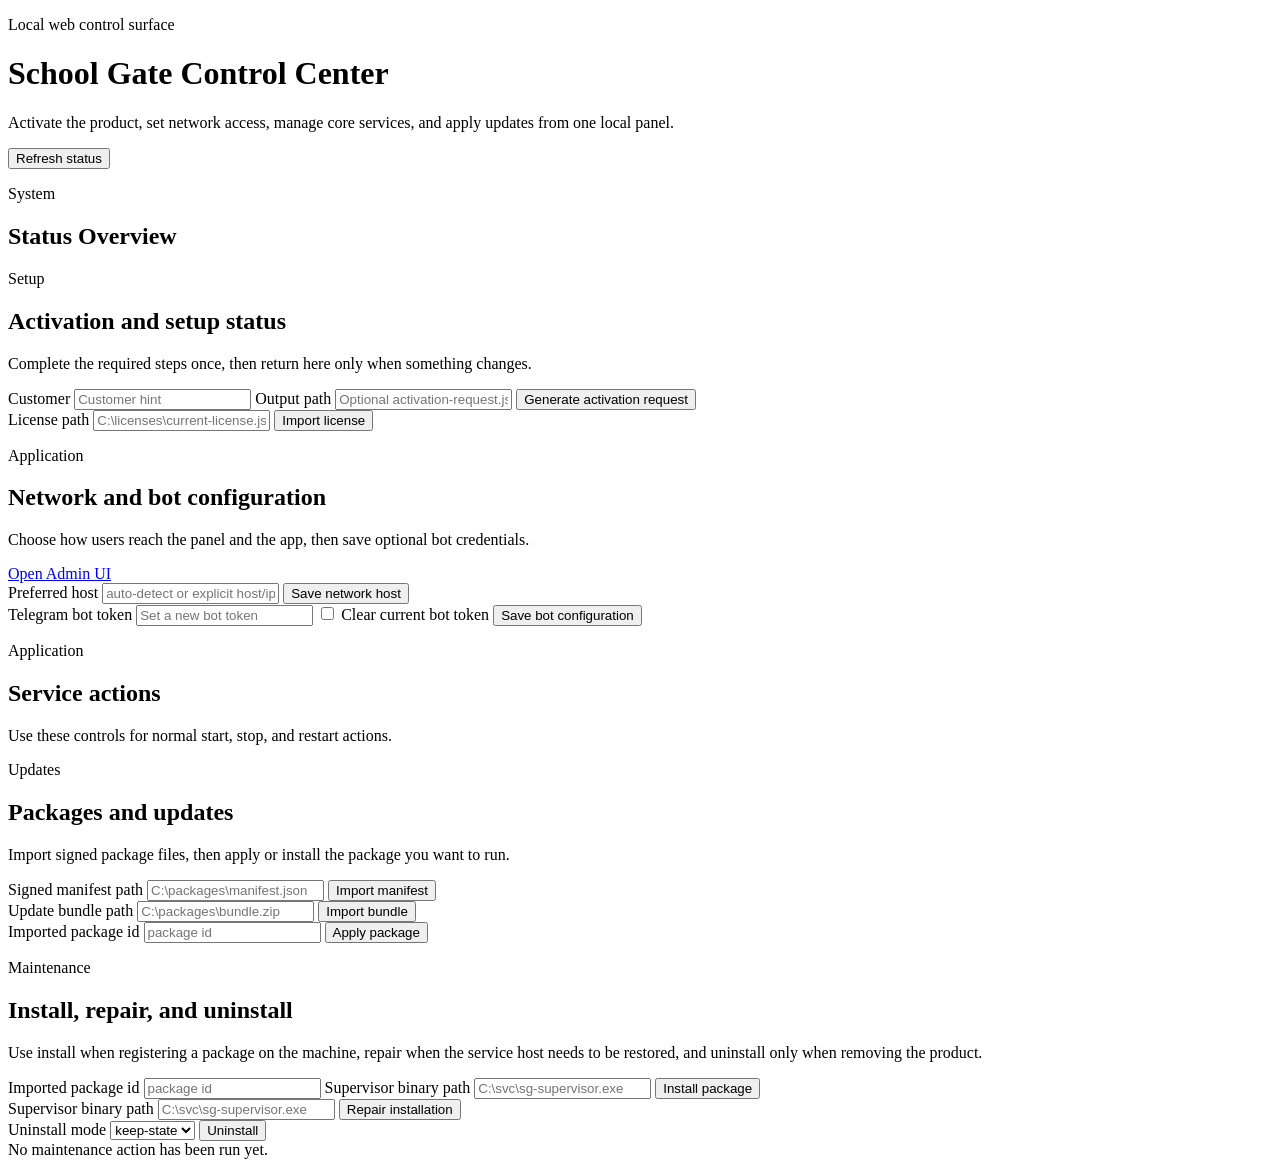
==== internal/control/web/index.html @ 30a71a3b "feat: complete installer v1 and add release panel" ====
<!doctype html>
<html lang="en">
  <head>
    <meta charset="utf-8" />
    <meta name="viewport" content="width=device-width, initial-scale=1" />
    <title>School Gate Control Center</title>
    <link rel="stylesheet" href="/assets/app.css" />
  </head>
  <body>
    <div class="page-shell">
      <header class="hero">
        <p class="eyebrow">Local web control surface</p>
        <h1>School Gate Control Center</h1>
        <p class="hero-copy">
          Activate the product, set network access, manage core services, and apply updates from one local panel.
        </p>
        <div class="hero-actions">
          <button type="button" data-action="refresh">Refresh status</button>
          <span id="flash-message" class="flash-message" aria-live="polite"></span>
        </div>
      </header>

      <main class="grid-layout">
        <section class="panel panel-wide" aria-labelledby="system-overview-title">
          <div class="panel-head">
            <p class="panel-kicker">System</p>
            <h2 id="system-overview-title">Status Overview</h2>
          </div>
          <div id="overview-cards" class="status-cards"></div>
          <pre id="status-summary" class="summary-block"></pre>
          <div id="status-details" class="actions-grid"></div>
        </section>

        <section class="panel" aria-labelledby="setup-title">
          <div class="panel-head">
            <p class="panel-kicker">Setup</p>
            <h2 id="setup-title">Activation and setup status</h2>
            <p class="section-copy">Complete the required steps once, then return here only when something changes.</p>
          </div>
          <div id="setup-fields" class="stack"></div>
          <form id="activation-request-form" class="stack form-block">
            <label>
              <span>Customer</span>
              <input name="customer" type="text" placeholder="Customer hint" />
            </label>
            <label>
              <span>Output path</span>
              <input name="output" type="text" placeholder="Optional activation-request.json path" />
            </label>
            <button type="submit">Generate activation request</button>
          </form>
          <form id="license-import-form" class="stack form-block">
            <label>
              <span>License path</span>
              <input name="path" type="text" placeholder="C:\licenses\current-license.json" required />
            </label>
            <button type="submit">Import license</button>
          </form>
        </section>

        <section class="panel" aria-labelledby="application-title">
          <div class="panel-head">
            <p class="panel-kicker">Application</p>
            <h2 id="application-title">Network and bot configuration</h2>
            <p class="section-copy">Choose how users reach the panel and the app, then save optional bot credentials.</p>
          </div>
          <div id="product-config-summary" class="summary-row"></div>
          <div class="button-row">
            <a id="admin-ui-link" class="link-button" href="#" target="_blank" rel="noreferrer">Open Admin UI</a>
          </div>
          <form id="preferred-host-form" class="stack form-block">
            <label>
              <span>Preferred host</span>
                <input name="preferredHost" type="text" list="available-hosts" placeholder="auto-detect or explicit host/ip" />
            </label>
            <datalist id="available-hosts"></datalist>
            <button type="submit">Save network host</button>
          </form>
          <form id="telegram-token-form" class="stack form-block">
            <label>
              <span>Telegram bot token</span>
              <input name="telegramBotToken" type="text" placeholder="Set a new bot token" />
            </label>
            <label>
              <input name="clearTelegramBotToken" type="checkbox" />
              <span>Clear current bot token</span>
            </label>
            <button type="submit">Save bot configuration</button>
          </form>
        </section>

        <section class="panel" aria-labelledby="services-title">
          <div class="panel-head">
            <p class="panel-kicker">Application</p>
            <h2 id="services-title">Service actions</h2>
            <p class="section-copy">Use these controls for normal start, stop, and restart actions.</p>
          </div>
          <div id="services-list" class="stack"></div>
        </section>

        <section class="panel panel-wide" aria-labelledby="updates-title">
          <div class="panel-head">
            <p class="panel-kicker">Updates</p>
            <h2 id="updates-title">Packages and updates</h2>
            <p class="section-copy">Import signed package files, then apply or install the package you want to run.</p>
          </div>
          <div class="actions-grid">
            <form id="manifest-import-form" class="stack form-block">
              <label>
                <span>Signed manifest path</span>
                <input name="path" type="text" placeholder="C:\packages\manifest.json" required />
              </label>
              <button type="submit">Import manifest</button>
            </form>
            <form id="bundle-import-form" class="stack form-block">
              <label>
                <span>Update bundle path</span>
                <input name="path" type="text" placeholder="C:\packages\bundle.zip" required />
              </label>
              <button type="submit">Import bundle</button>
            </form>
            <form id="package-apply-form" class="stack form-block">
              <label>
                <span>Imported package id</span>
                <input name="packageId" type="text" placeholder="package id" required />
              </label>
              <button type="submit">Apply package</button>
            </form>
          </div>
          <div id="update-status" class="summary-row"></div>
          <div id="packages-list" class="stack"></div>
        </section>

        <section class="panel panel-wide" aria-labelledby="maintenance-title">
          <div class="panel-head">
            <p class="panel-kicker">Maintenance</p>
            <h2 id="maintenance-title">Install, repair, and uninstall</h2>
            <p class="section-copy">Use install when registering a package on the machine, repair when the service host needs to be restored, and uninstall only when removing the product.</p>
          </div>
          <div class="actions-grid">
            <form id="install-package-form" class="stack form-block">
              <label>
                <span>Imported package id</span>
                <input name="packageId" type="text" placeholder="package id" required />
              </label>
              <label>
                <span>Supervisor binary path</span>
                <input name="binaryPath" type="text" placeholder="C:\svc\sg-supervisor.exe" required />
              </label>
              <button type="submit">Install package</button>
            </form>
            <form id="repair-form" class="stack form-block">
              <label>
                <span>Supervisor binary path</span>
                <input name="binaryPath" type="text" placeholder="C:\svc\sg-supervisor.exe" required />
              </label>
              <button type="submit">Repair installation</button>
            </form>
            <form id="uninstall-form" class="stack form-block">
              <label>
                <span>Uninstall mode</span>
                <select name="mode">
                  <option value="keep-state">keep-state</option>
                  <option value="full-wipe">full-wipe</option>
                </select>
              </label>
              <button type="submit">Uninstall</button>
            </form>
          </div>
          <div id="maintenance-status" class="summary-row">No maintenance action has been run yet.</div>
          <div id="maintenance-details" class="actions-grid"></div>
        </section>
      </main>
    </div>

    <script src="/assets/app.js" defer></script>
    <script src="/assets/app-render.js" defer></script>
    <script src="/assets/app-maintenance.js" defer></script>
    <script src="/assets/app-product.js" defer></script>
  </body>
</html>
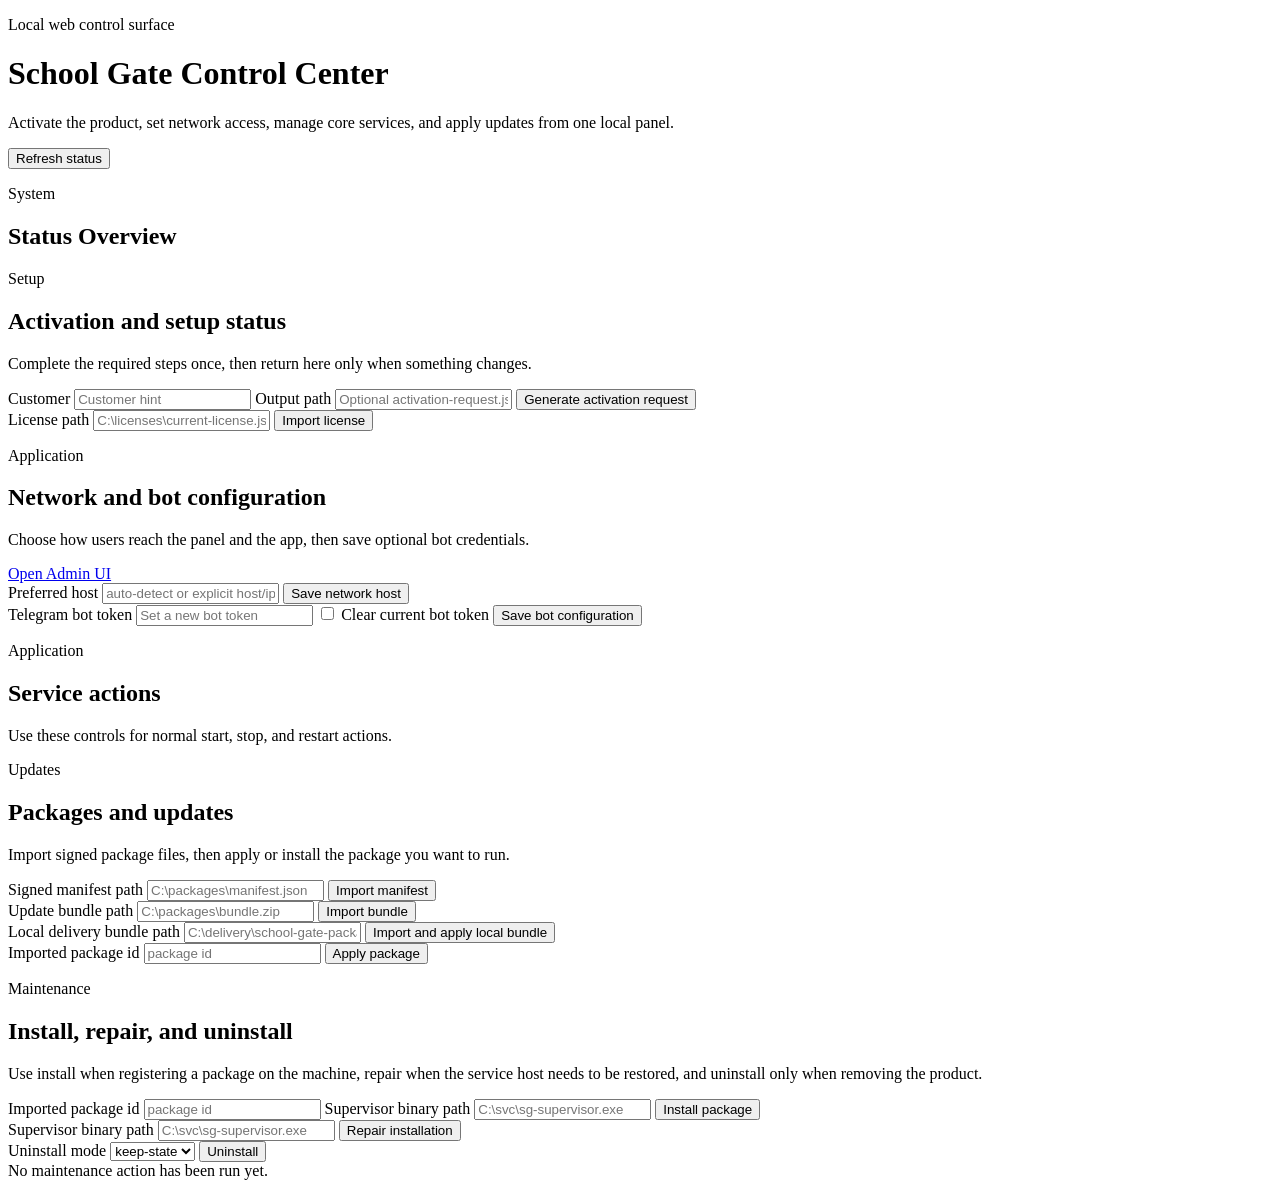
==== commit d6188028: "feat(installer): switch to bootstrap installer delivery" ====
--- a/internal/control/web/index.html
+++ b/internal/control/web/index.html
@@ -119,6 +119,13 @@
               </label>
               <button type="submit">Import bundle</button>
             </form>
+            <form id="local-bundle-apply-form" class="stack form-block">
+              <label>
+                <span>Local delivery bundle path</span>
+                <input name="path" type="text" placeholder="C:\delivery\school-gate-package-v1.0.0-windows-x64.zip" required />
+              </label>
+              <button type="submit">Import and apply local bundle</button>
+            </form>
             <form id="package-apply-form" class="stack form-block">
               <label>
                 <span>Imported package id</span>
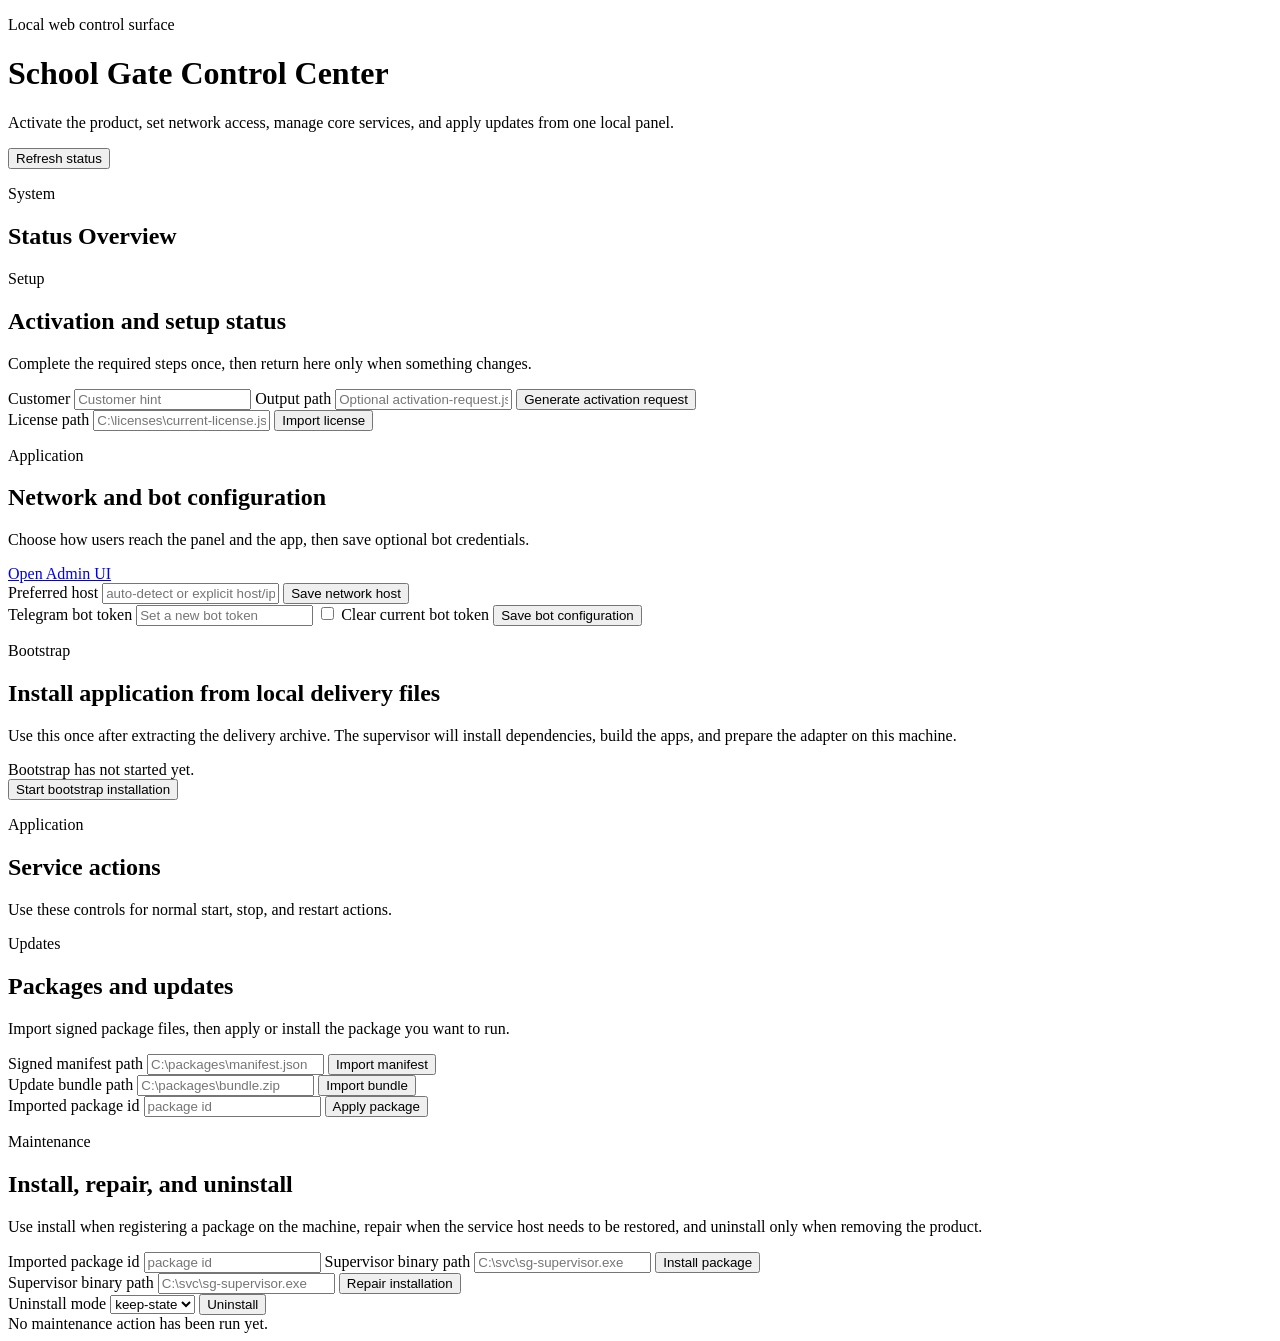
==== commit 6c2be7f0: "feat: switch delivery to source-bootstrap flow" ====
--- a/internal/control/web/index.html
+++ b/internal/control/web/index.html
@@ -89,6 +89,19 @@
           </form>
         </section>
 
+        <section class="panel" aria-labelledby="bootstrap-title">
+          <div class="panel-head">
+            <p class="panel-kicker">Bootstrap</p>
+            <h2 id="bootstrap-title">Install application from local delivery files</h2>
+            <p class="section-copy">Use this once after extracting the delivery archive. The supervisor will install dependencies, build the apps, and prepare the adapter on this machine.</p>
+          </div>
+          <div id="bootstrap-summary" class="summary-row">Bootstrap has not started yet.</div>
+          <div class="button-row">
+            <button id="bootstrap-start-button" type="button">Start bootstrap installation</button>
+          </div>
+          <div id="bootstrap-steps" class="stack"></div>
+        </section>
+
         <section class="panel" aria-labelledby="services-title">
           <div class="panel-head">
             <p class="panel-kicker">Application</p>
@@ -118,13 +131,6 @@
                 <input name="path" type="text" placeholder="C:\packages\bundle.zip" required />
               </label>
               <button type="submit">Import bundle</button>
-            </form>
-            <form id="local-bundle-apply-form" class="stack form-block">
-              <label>
-                <span>Local delivery bundle path</span>
-                <input name="path" type="text" placeholder="C:\delivery\school-gate-package-v1.0.0-windows-x64.zip" required />
-              </label>
-              <button type="submit">Import and apply local bundle</button>
             </form>
             <form id="package-apply-form" class="stack form-block">
               <label>
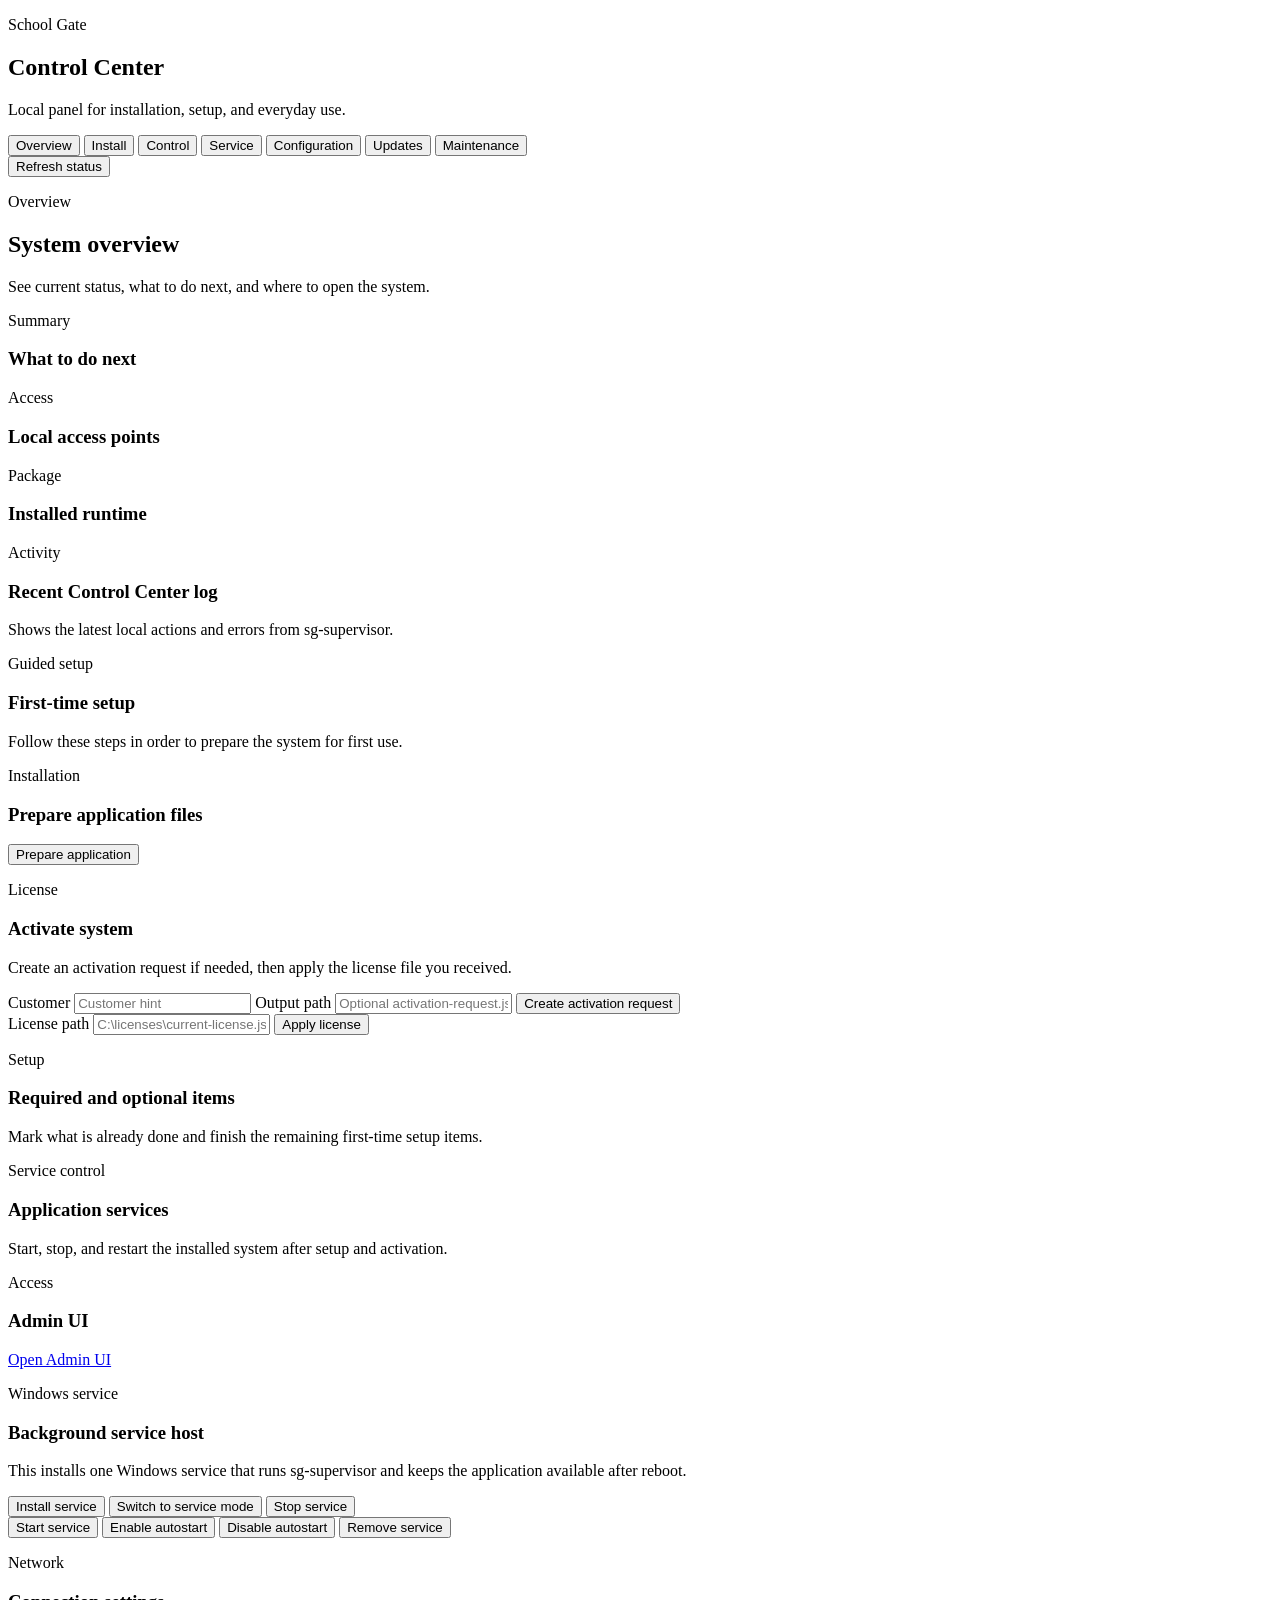
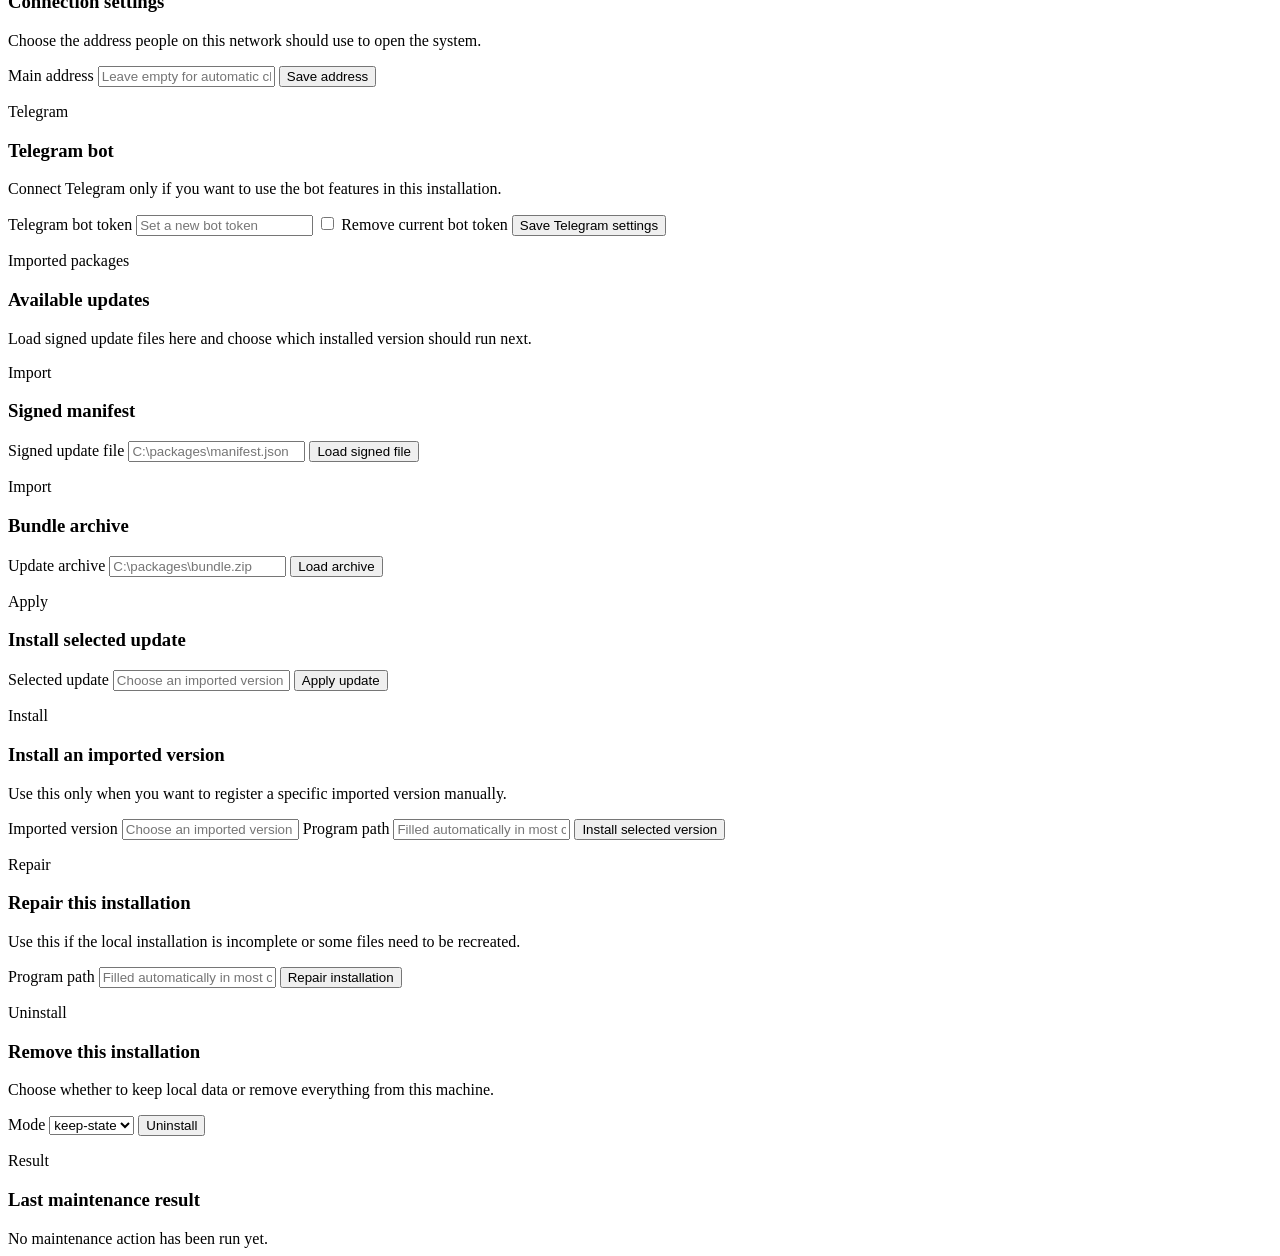
==== commit a962a70f: "feat: harden bootstrap ui runtime and service flow" ====
--- a/internal/control/web/index.html
+++ b/internal/control/web/index.html
@@ -7,186 +7,351 @@
     <link rel="stylesheet" href="/assets/app.css" />
   </head>
   <body>
-    <div class="page-shell">
-      <header class="hero">
-        <p class="eyebrow">Local web control surface</p>
-        <h1>School Gate Control Center</h1>
-        <p class="hero-copy">
-          Activate the product, set network access, manage core services, and apply updates from one local panel.
-        </p>
-        <div class="hero-actions">
+    <div class="shell">
+      <aside class="sidebar">
+        <div class="brand">
+          <p class="eyebrow">School Gate</p>
+          <h1>Control Center</h1>
+          <p class="brand-copy">Local panel for installation, setup, and everyday use.</p>
+        </div>
+
+        <nav class="nav" aria-label="Primary">
+          <button class="nav-tab is-active" data-page-tab="overview" type="button">Overview</button>
+          <button class="nav-tab" data-page-tab="install" type="button">Install</button>
+          <button class="nav-tab" data-page-tab="control" type="button">Control</button>
+          <button class="nav-tab" data-page-tab="service" type="button">Service</button>
+          <button class="nav-tab" data-page-tab="configuration" type="button">Configuration</button>
+          <button class="nav-tab" data-page-tab="updates" type="button">Updates</button>
+          <button class="nav-tab" data-page-tab="maintenance" type="button">Maintenance</button>
+        </nav>
+
+        <div class="sidebar-actions">
           <button type="button" data-action="refresh">Refresh status</button>
-          <span id="flash-message" class="flash-message" aria-live="polite"></span>
         </div>
-      </header>
-
-      <main class="grid-layout">
-        <section class="panel panel-wide" aria-labelledby="system-overview-title">
-          <div class="panel-head">
-            <p class="panel-kicker">System</p>
-            <h2 id="system-overview-title">Status Overview</h2>
-          </div>
-          <div id="overview-cards" class="status-cards"></div>
-          <pre id="status-summary" class="summary-block"></pre>
-          <div id="status-details" class="actions-grid"></div>
-        </section>
-
-        <section class="panel" aria-labelledby="setup-title">
-          <div class="panel-head">
-            <p class="panel-kicker">Setup</p>
-            <h2 id="setup-title">Activation and setup status</h2>
-            <p class="section-copy">Complete the required steps once, then return here only when something changes.</p>
-          </div>
-          <div id="setup-fields" class="stack"></div>
-          <form id="activation-request-form" class="stack form-block">
-            <label>
-              <span>Customer</span>
-              <input name="customer" type="text" placeholder="Customer hint" />
-            </label>
-            <label>
-              <span>Output path</span>
-              <input name="output" type="text" placeholder="Optional activation-request.json path" />
-            </label>
-            <button type="submit">Generate activation request</button>
-          </form>
-          <form id="license-import-form" class="stack form-block">
-            <label>
-              <span>License path</span>
-              <input name="path" type="text" placeholder="C:\licenses\current-license.json" required />
-            </label>
-            <button type="submit">Import license</button>
-          </form>
-        </section>
-
-        <section class="panel" aria-labelledby="application-title">
-          <div class="panel-head">
-            <p class="panel-kicker">Application</p>
-            <h2 id="application-title">Network and bot configuration</h2>
-            <p class="section-copy">Choose how users reach the panel and the app, then save optional bot credentials.</p>
-          </div>
-          <div id="product-config-summary" class="summary-row"></div>
-          <div class="button-row">
-            <a id="admin-ui-link" class="link-button" href="#" target="_blank" rel="noreferrer">Open Admin UI</a>
-          </div>
-          <form id="preferred-host-form" class="stack form-block">
-            <label>
-              <span>Preferred host</span>
-                <input name="preferredHost" type="text" list="available-hosts" placeholder="auto-detect or explicit host/ip" />
-            </label>
-            <datalist id="available-hosts"></datalist>
-            <button type="submit">Save network host</button>
-          </form>
-          <form id="telegram-token-form" class="stack form-block">
-            <label>
-              <span>Telegram bot token</span>
-              <input name="telegramBotToken" type="text" placeholder="Set a new bot token" />
-            </label>
-            <label>
-              <input name="clearTelegramBotToken" type="checkbox" />
-              <span>Clear current bot token</span>
-            </label>
-            <button type="submit">Save bot configuration</button>
-          </form>
-        </section>
-
-        <section class="panel" aria-labelledby="bootstrap-title">
-          <div class="panel-head">
-            <p class="panel-kicker">Bootstrap</p>
-            <h2 id="bootstrap-title">Install application from local delivery files</h2>
-            <p class="section-copy">Use this once after extracting the delivery archive. The supervisor will install dependencies, build the apps, and prepare the adapter on this machine.</p>
-          </div>
-          <div id="bootstrap-summary" class="summary-row">Bootstrap has not started yet.</div>
-          <div class="button-row">
-            <button id="bootstrap-start-button" type="button">Start bootstrap installation</button>
-          </div>
-          <div id="bootstrap-steps" class="stack"></div>
-        </section>
-
-        <section class="panel" aria-labelledby="services-title">
-          <div class="panel-head">
-            <p class="panel-kicker">Application</p>
-            <h2 id="services-title">Service actions</h2>
-            <p class="section-copy">Use these controls for normal start, stop, and restart actions.</p>
-          </div>
-          <div id="services-list" class="stack"></div>
-        </section>
-
-        <section class="panel panel-wide" aria-labelledby="updates-title">
-          <div class="panel-head">
-            <p class="panel-kicker">Updates</p>
-            <h2 id="updates-title">Packages and updates</h2>
-            <p class="section-copy">Import signed package files, then apply or install the package you want to run.</p>
-          </div>
-          <div class="actions-grid">
-            <form id="manifest-import-form" class="stack form-block">
-              <label>
-                <span>Signed manifest path</span>
-                <input name="path" type="text" placeholder="C:\packages\manifest.json" required />
-              </label>
-              <button type="submit">Import manifest</button>
-            </form>
-            <form id="bundle-import-form" class="stack form-block">
-              <label>
-                <span>Update bundle path</span>
-                <input name="path" type="text" placeholder="C:\packages\bundle.zip" required />
-              </label>
-              <button type="submit">Import bundle</button>
-            </form>
-            <form id="package-apply-form" class="stack form-block">
-              <label>
-                <span>Imported package id</span>
-                <input name="packageId" type="text" placeholder="package id" required />
-              </label>
-              <button type="submit">Apply package</button>
-            </form>
-          </div>
-          <div id="update-status" class="summary-row"></div>
-          <div id="packages-list" class="stack"></div>
-        </section>
-
-        <section class="panel panel-wide" aria-labelledby="maintenance-title">
-          <div class="panel-head">
-            <p class="panel-kicker">Maintenance</p>
-            <h2 id="maintenance-title">Install, repair, and uninstall</h2>
-            <p class="section-copy">Use install when registering a package on the machine, repair when the service host needs to be restored, and uninstall only when removing the product.</p>
-          </div>
-          <div class="actions-grid">
-            <form id="install-package-form" class="stack form-block">
-              <label>
-                <span>Imported package id</span>
-                <input name="packageId" type="text" placeholder="package id" required />
-              </label>
-              <label>
-                <span>Supervisor binary path</span>
-                <input name="binaryPath" type="text" placeholder="C:\svc\sg-supervisor.exe" required />
-              </label>
-              <button type="submit">Install package</button>
-            </form>
-            <form id="repair-form" class="stack form-block">
-              <label>
-                <span>Supervisor binary path</span>
-                <input name="binaryPath" type="text" placeholder="C:\svc\sg-supervisor.exe" required />
-              </label>
-              <button type="submit">Repair installation</button>
-            </form>
-            <form id="uninstall-form" class="stack form-block">
-              <label>
-                <span>Uninstall mode</span>
-                <select name="mode">
-                  <option value="keep-state">keep-state</option>
-                  <option value="full-wipe">full-wipe</option>
-                </select>
-              </label>
-              <button type="submit">Uninstall</button>
-            </form>
-          </div>
-          <div id="maintenance-status" class="summary-row">No maintenance action has been run yet.</div>
-          <div id="maintenance-details" class="actions-grid"></div>
+      </aside>
+
+      <main class="workspace">
+        <header class="workspace-header">
+          <div>
+            <p id="page-kicker" class="eyebrow">Overview</p>
+            <h2 id="page-title">System overview</h2>
+            <p id="page-description" class="page-copy">See current status, what to do next, and where to open the system.</p>
+          </div>
+          <div id="header-status-pills" class="pill-row"></div>
+        </header>
+
+        <section class="page is-active" data-page="overview" aria-labelledby="page-title">
+          <div id="overview-cards" class="stats-grid"></div>
+          <div class="page-grid">
+            <section class="panel">
+              <div class="panel-head">
+                <p class="panel-kicker">Summary</p>
+                <h3>What to do next</h3>
+              </div>
+              <div id="next-step-card" class="summary-card"></div>
+            </section>
+            <section class="panel">
+              <div class="panel-head">
+                <p class="panel-kicker">Access</p>
+                <h3>Local access points</h3>
+              </div>
+              <div id="access-card" class="summary-card"></div>
+            </section>
+            <section class="panel">
+              <div class="panel-head">
+                <p class="panel-kicker">Package</p>
+                <h3>Installed runtime</h3>
+              </div>
+              <div id="package-card" class="summary-card"></div>
+            </section>
+          </div>
+          <section class="panel">
+            <div class="panel-head">
+              <p class="panel-kicker">Activity</p>
+              <h3>Recent Control Center log</h3>
+              <p class="section-copy">Shows the latest local actions and errors from sg-supervisor.</p>
+            </div>
+            <div id="logs-card" class="summary-card"></div>
+          </section>
+        </section>
+
+        <section class="page" data-page="install">
+          <div class="page-grid page-grid-wide">
+            <section class="panel panel-span-2">
+              <div class="panel-head">
+                <p class="panel-kicker">Guided setup</p>
+                <h3>First-time setup</h3>
+                <p class="section-copy">Follow these steps in order to prepare the system for first use.</p>
+              </div>
+              <div id="install-stepper" class="stepper"></div>
+            </section>
+
+            <section class="panel">
+              <div class="panel-head">
+                <p class="panel-kicker">Installation</p>
+                <h3>Prepare application files</h3>
+              </div>
+              <div id="bootstrap-summary" class="summary-card"></div>
+              <div class="button-row">
+                <button id="bootstrap-start-button" type="button">Prepare application</button>
+              </div>
+              <div id="bootstrap-logs" class="summary-card"></div>
+              <div id="bootstrap-steps" class="stack"></div>
+            </section>
+
+            <section class="panel">
+              <div class="panel-head">
+                <p class="panel-kicker">License</p>
+                <h3>Activate system</h3>
+                <p class="section-copy">Create an activation request if needed, then apply the license file you received.</p>
+              </div>
+              <div id="license-card" class="summary-card"></div>
+              <form id="activation-request-form" class="form-grid">
+                <label>
+                  <span>Customer</span>
+                  <input name="customer" type="text" placeholder="Customer hint" />
+                </label>
+                <label>
+                  <span>Output path</span>
+                  <input name="output" type="text" placeholder="Optional activation-request.json path" />
+                </label>
+                <button type="submit">Create activation request</button>
+              </form>
+              <form id="license-import-form" class="form-grid">
+                <label>
+                  <span>License path</span>
+                  <input name="path" type="text" placeholder="C:\licenses\current-license.json" required />
+                </label>
+                <button type="submit">Apply license</button>
+              </form>
+            </section>
+
+            <section class="panel panel-span-2">
+              <div class="panel-head">
+                <p class="panel-kicker">Setup</p>
+                <h3>Required and optional items</h3>
+                <p class="section-copy">Mark what is already done and finish the remaining first-time setup items.</p>
+              </div>
+              <div id="setup-fields" class="tile-grid"></div>
+            </section>
+          </div>
+        </section>
+
+        <section class="page" data-page="control">
+          <div class="page-grid">
+            <section class="panel panel-span-2">
+              <div class="panel-head">
+                <p class="panel-kicker">Service control</p>
+                <h3>Application services</h3>
+                <p class="section-copy">Start, stop, and restart the installed system after setup and activation.</p>
+              </div>
+              <div id="services-list" class="tile-grid"></div>
+            </section>
+
+            <section class="panel">
+              <div class="panel-head">
+                <p class="panel-kicker">Access</p>
+                <h3>Admin UI</h3>
+              </div>
+              <div id="control-access-card" class="summary-card"></div>
+              <div class="button-row">
+                <a id="admin-ui-link" class="link-button" href="#" target="_blank" rel="noreferrer">Open Admin UI</a>
+              </div>
+            </section>
+          </div>
+        </section>
+
+        <section class="page" data-page="service">
+          <div class="page-grid">
+            <section class="panel panel-span-2">
+              <div class="panel-head">
+                <p class="panel-kicker">Windows service</p>
+                <h3>Background service host</h3>
+                <p class="section-copy">This installs one Windows service that runs sg-supervisor and keeps the application available after reboot.</p>
+              </div>
+              <div id="service-host-card" class="summary-card"></div>
+              <div class="button-row">
+                <button type="button" class="button-primary" data-service-host-action="install">Install service</button>
+                <button type="button" class="button-secondary" data-service-host-action="switch">Switch to service mode</button>
+                <button type="button" class="button-secondary" data-service-host-action="stop">Stop service</button>
+              </div>
+              <div class="button-row">
+                <button type="button" class="button-secondary" data-service-host-action="start">Start service</button>
+                <button type="button" class="button-secondary" data-service-host-action="enable-autostart">Enable autostart</button>
+                <button type="button" class="button-secondary" data-service-host-action="disable-autostart">Disable autostart</button>
+                <button type="button" class="button-danger" data-service-host-action="remove">Remove service</button>
+              </div>
+            </section>
+          </div>
+        </section>
+
+        <section class="page" data-page="configuration">
+          <div class="page-grid">
+            <section class="panel">
+              <div class="panel-head">
+                <p class="panel-kicker">Network</p>
+                <h3>Connection settings</h3>
+                <p class="section-copy">Choose the address people on this network should use to open the system.</p>
+              </div>
+              <div id="product-config-summary" class="summary-card"></div>
+              <form id="preferred-host-form" class="form-grid">
+                <label>
+                  <span>Main address</span>
+                  <input name="preferredHost" type="text" list="available-hosts" placeholder="Leave empty for automatic choice or enter a host/IP" />
+                </label>
+                <datalist id="available-hosts"></datalist>
+                <button type="submit">Save address</button>
+              </form>
+            </section>
+
+            <section class="panel">
+              <div class="panel-head">
+                <p class="panel-kicker">Telegram</p>
+                <h3>Telegram bot</h3>
+                <p class="section-copy">Connect Telegram only if you want to use the bot features in this installation.</p>
+              </div>
+              <div id="bot-config-card" class="summary-card"></div>
+              <form id="telegram-token-form" class="form-grid">
+                <label>
+                  <span>Telegram bot token</span>
+                  <input name="telegramBotToken" type="text" placeholder="Set a new bot token" />
+                </label>
+                <label class="checkbox-field">
+                  <input name="clearTelegramBotToken" type="checkbox" />
+                  <span>Remove current bot token</span>
+                </label>
+                <button type="submit">Save Telegram settings</button>
+              </form>
+            </section>
+          </div>
+        </section>
+
+        <section class="page" data-page="updates">
+          <div class="page-grid">
+            <section class="panel panel-span-2">
+              <div class="panel-head">
+                <p class="panel-kicker">Imported packages</p>
+                <h3>Available updates</h3>
+                <p class="section-copy">Load signed update files here and choose which installed version should run next.</p>
+              </div>
+              <div id="update-status" class="summary-card"></div>
+              <div id="packages-list" class="tile-grid"></div>
+            </section>
+
+            <section class="panel">
+              <div class="panel-head">
+                <p class="panel-kicker">Import</p>
+                <h3>Signed manifest</h3>
+              </div>
+              <form id="manifest-import-form" class="form-grid">
+                <label>
+                  <span>Signed update file</span>
+                  <input name="path" type="text" placeholder="C:\packages\manifest.json" required />
+                </label>
+                <button type="submit">Load signed file</button>
+              </form>
+            </section>
+
+            <section class="panel">
+              <div class="panel-head">
+                <p class="panel-kicker">Import</p>
+                <h3>Bundle archive</h3>
+              </div>
+              <form id="bundle-import-form" class="form-grid">
+                <label>
+                  <span>Update archive</span>
+                  <input name="path" type="text" placeholder="C:\packages\bundle.zip" required />
+                </label>
+                <button type="submit">Load archive</button>
+              </form>
+            </section>
+
+            <section class="panel panel-span-2">
+              <div class="panel-head">
+                <p class="panel-kicker">Apply</p>
+                <h3>Install selected update</h3>
+              </div>
+              <form id="package-apply-form" class="form-grid form-inline">
+                <label>
+                  <span>Selected update</span>
+                  <input name="packageId" type="text" placeholder="Choose an imported version" required />
+                </label>
+                <button type="submit">Apply update</button>
+              </form>
+            </section>
+          </div>
+        </section>
+
+        <section class="page" data-page="maintenance">
+          <div class="page-grid">
+            <section class="panel">
+              <div class="panel-head">
+                <p class="panel-kicker">Install</p>
+                <h3>Install an imported version</h3>
+                <p class="section-copy">Use this only when you want to register a specific imported version manually.</p>
+              </div>
+              <form id="install-package-form" class="form-grid">
+                <label>
+                  <span>Imported version</span>
+                  <input name="packageId" type="text" placeholder="Choose an imported version" required />
+                </label>
+                <label>
+                  <span>Program path</span>
+                  <input name="binaryPath" type="text" placeholder="Filled automatically in most cases" required />
+                </label>
+                <button type="submit">Install selected version</button>
+              </form>
+            </section>
+
+            <section class="panel">
+              <div class="panel-head">
+                <p class="panel-kicker">Repair</p>
+                <h3>Repair this installation</h3>
+                <p class="section-copy">Use this if the local installation is incomplete or some files need to be recreated.</p>
+              </div>
+              <form id="repair-form" class="form-grid">
+                <label>
+                  <span>Program path</span>
+                  <input name="binaryPath" type="text" placeholder="Filled automatically in most cases" required />
+                </label>
+                <button type="submit">Repair installation</button>
+              </form>
+            </section>
+
+            <section class="panel">
+              <div class="panel-head">
+                <p class="panel-kicker">Uninstall</p>
+                <h3>Remove this installation</h3>
+                <p class="section-copy">Choose whether to keep local data or remove everything from this machine.</p>
+              </div>
+              <form id="uninstall-form" class="form-grid">
+                <label>
+                  <span>Mode</span>
+                  <select name="mode">
+                    <option value="keep-state">keep-state</option>
+                    <option value="full-wipe">full-wipe</option>
+                  </select>
+                </label>
+                <button type="submit">Uninstall</button>
+              </form>
+            </section>
+
+            <section class="panel panel-span-3">
+              <div class="panel-head">
+                <p class="panel-kicker">Result</p>
+                <h3>Last maintenance result</h3>
+              </div>
+              <div id="maintenance-status" class="summary-card">No maintenance action has been run yet.</div>
+              <div id="maintenance-details" class="tile-grid"></div>
+            </section>
+          </div>
         </section>
       </main>
     </div>
 
     <script src="/assets/app.js" defer></script>
+    <div id="flash-message" class="flash-message" aria-live="polite" aria-atomic="true"></div>
+    <script src="/assets/app-install.js" defer></script>
     <script src="/assets/app-render.js" defer></script>
     <script src="/assets/app-maintenance.js" defer></script>
     <script src="/assets/app-product.js" defer></script>
